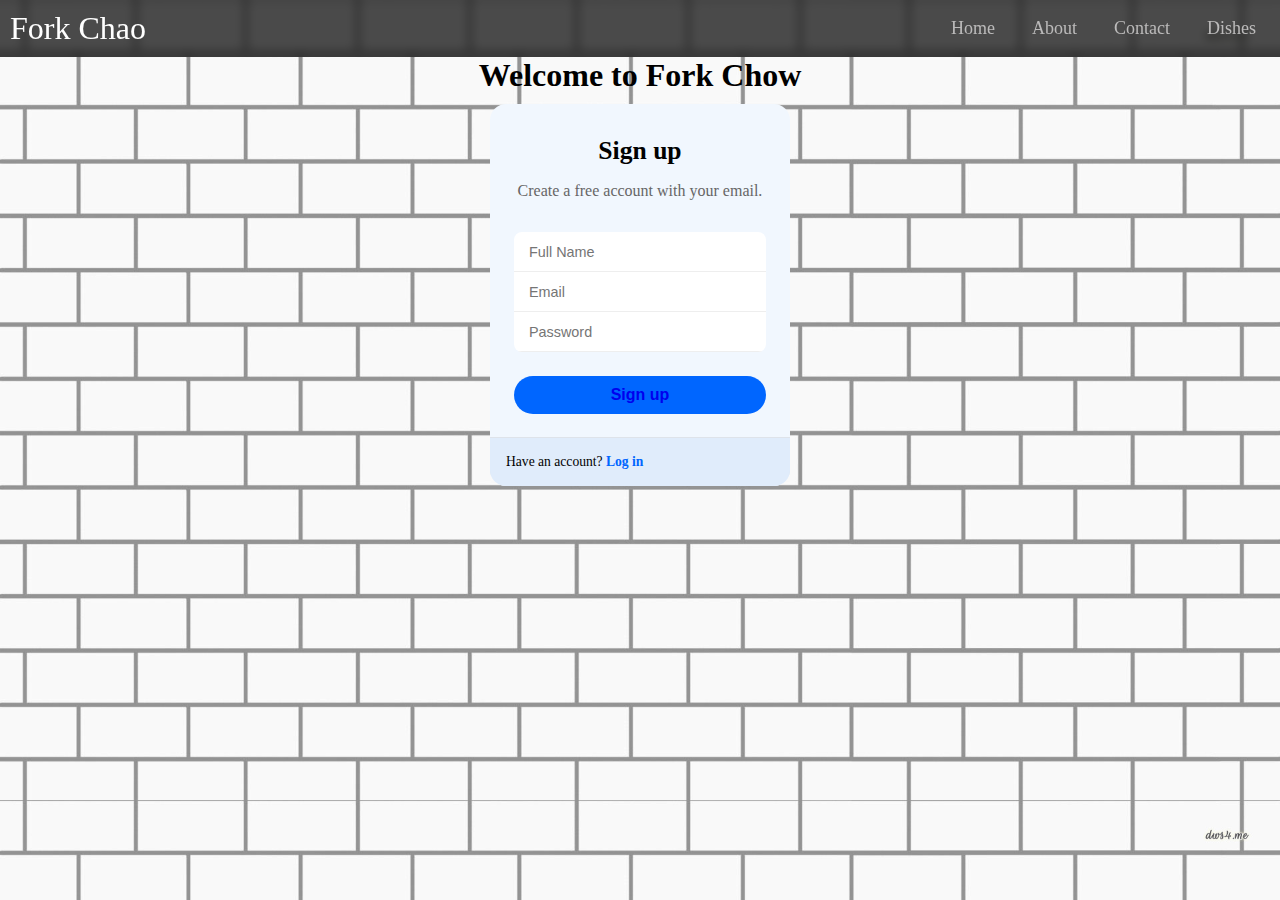
==== index.html @ c3012c98 "deploy" ====
<!DOCTYPE html>
<html lang="en">
<head>
    <link rel="stylesheet" href="/css/style.css">
    <meta charset="UTF-8">
    <meta name="viewport" content="width=device-width, initial-scale=1.0">
    <title>SIGN IN</title>
</head>
<body>
    <div class="nav">
        <nav class="navbar">
            <!-- LOGO -->
            <div class="logo">Fork Chao</div>
                <!-- NAVIGATION MENU -->
                <ul class="nav-links">
                    <!-- USING CHECKBOX HACK -->
                    <input type="checkbox" id="checkbox_toggle" />
                    <label for="checkbox_toggle" class="hamburger">&#9776;</label>
                    <!-- NAVIGATION MENUS -->
                    <div class="menu">
                        <li><a href="/home.html">Home</a></li>
                        <li><a href="/about.html">About</a></li>
                        <li class="services">
                        <a href="/contact.html">Contact</a>
                        <!-- DROPDOWN MENU -->
                            <ul class="dropdown">
                                <li><a href="/contact.html">Customer Service</a></li>
                                <li><a href="/contact.html">Ratings</a></li>
                                <li><a href="/contact.html">Videos</a></li>
                                <li><a href="/contact.html">Instagram</a></li>
                                <li><a href="/contact.html">Facebook</a></li>
                                </ul>
                        </li>
                        <li><a href="/dishes.html">Dishes</a></li>
                    </div>
                </ul>
        </nav>
    </div>
    <div class="flex-container">
        <div><h1>Welcome to Fork Chow</h1></div>
        <div><div class="form-box">
            <form class="form">
                <span class="title">Sign up</span>
                <span class="subtitle">Create a free account with your email.</span>
                <div class="form-container">
                  <input type="text" class="input" placeholder="Full Name">
                        <input type="email" class="input" placeholder="Email">
                        <input type="password" class="input" placeholder="Password">
                </div>
                <button><a href="/home.html">Sign up</a></button>
            </form>
            <div class="form-section">
              <p>Have an account? <a href="">Log in</a> </p>
            </div>
            </div></div>
    </div>     
</body>
</html>
---- css/style.css ----
* {
  margin: 0;
  padding: 0;
  box-sizing: border-box;
}

body {
  font-family: cursive;
  background-image: url(/img/bg.jpg);
  background-size: 100%;
}

a {
  text-decoration: none;
}

li {
  list-style: none;
}
.navbar {
    display: flex;
    align-items: center;
    justify-content: space-between;
    padding: 10px;
    color: #fff;
    background:rgba(0,0,0,.7);
    backdrop-filter: blur(5px);
}
  
.nav-links a {
    color: #bbbaba;
}
  
  /* LOGO */
.logo {
    font-size: 32px;
}
  
  /* NAVBAR MENU */
.menu {
    display: flex;
    gap: 0.5em;
    font-size: 18px;
}
  
.menu li:hover {
    background-color: #ffffff;
    border-radius: 5px;
    transition: 0.3s ease;
}
  
.menu li {
    padding: 5px 14px;
}
  
  /* DROPDOWN MENU */
.services {
    position: relative; 
}
  
.dropdown {
    background-color: rgb(0, 0, 0);
    padding: 1em 0;
    position: absolute; /*WITH RESPECT TO PARENT*/
    display: none;
    border-radius: 8px;
    top: 35px;
}
  
  .dropdown li + li {
    margin-top: 10px;
}
  
.dropdown li {
    padding: 0.5em 1em;
    width: 8em;
    text-align: center;
}
  
.dropdown li:hover {
    background-color: #ffffff;
}
  
.services:hover .dropdown {
    display: block;
} 
input[type=checkbox] {
  display: none;
} 

/* HAMBURGER MENU */
.hamburger {
  display: none;
  font-size: 24px;
  user-select: none;
}

.form-box {
  max-width: 300px;
  background: #f1f7fe;
  overflow: hidden;
  border-radius: 16px;
  color: #010101;
}

.form {
  position: relative;
  display: flex;
  flex-direction: column;
  padding: 32px 24px 24px;
  gap: 16px;
  text-align: center;
}

/*Form text*/
.title {
  font-weight: bold;
  font-size: 1.6rem;
}

.subtitle {
  font-size: 1rem;
  color: #666;
}

/*Inputs box*/
.form-container {
  overflow: hidden;
  border-radius: 8px;
  background-color: #fff;
  margin: 1rem 0 .5rem;
  width: 100%;
}

.input {
  background: none;
  border: 0;
  outline: 0;
  height: 40px;
  width: 100%;
  border-bottom: 1px solid #eee;
  font-size: .9rem;
  padding: 8px 15px;
}

.form-section {
  padding: 16px;
  font-size: .85rem;
  background-color: #e0ecfb;
  box-shadow: rgb(0 0 0 / 8%) 0 -1px;
}

.form-section a {
  font-weight: bold;
  color: #0066ff;
  transition: color .3s ease;
}

.form-section a:hover {
  color: #005ce6;
  text-decoration: underline;
}

/*Button*/
.form button {
  background-color: #0066ff;
  color: #fff;
  border: 0;
  border-radius: 24px;
  padding: 10px 16px;
  font-size: 1rem;
  font-weight: 600;
  cursor: pointer;
  transition: background-color .3s ease;
}

.form button:hover {
  background-color: #005ce6;
}
.flex-container{
  display: flex;
  flex-wrap: wrap;
  flex-direction: column;
  align-items: center;
  justify-content: center;
  align-content: center;
  gap: 10px;

}

/* APPLYING MEDIA QUERIES */
@media (max-width: 768px) {
 .menu {
    display:none;
    position: absolute;
    background-color:teal;
    right: 0;
    left: 0;
    text-align: center;
    padding: 16px 0;
  }

  .menu li:hover {
    display: inline-block;
    background-color:#4c9e9e;
    transition: 0.3s ease;
  }

  .menu li + li {
    margin-top: 12px;
  }

  input[type=checkbox]:checked ~ .menu {
    display: block;
  }

  .hamburger {
    display: block;
  }

  .dropdown {
    left: 50%;
    top: 30px;
    transform: translateX(35%);
  }

  .dropdown li:hover {
    background-color: #4c9e9e;
  }
}
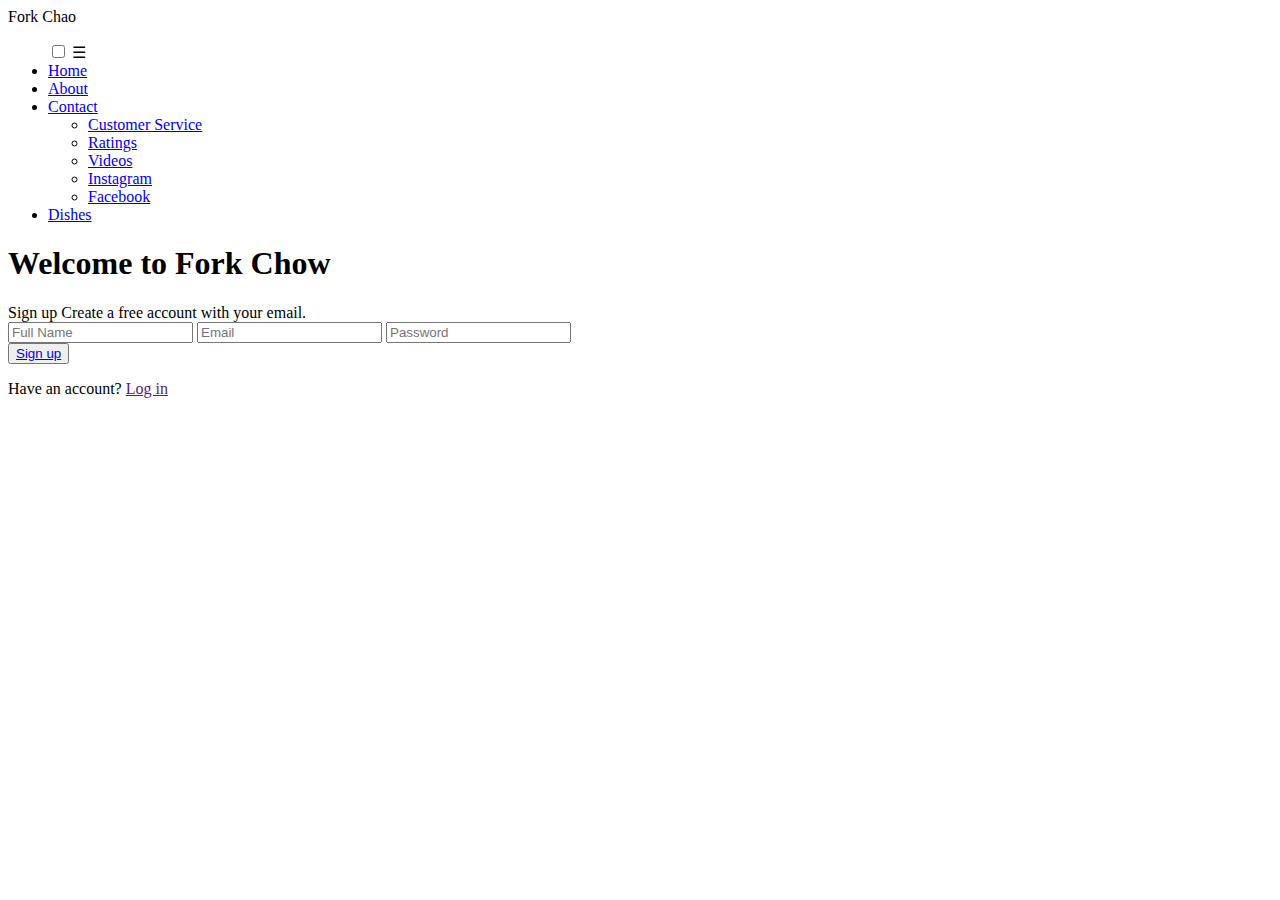
==== commit c8d11c8c: "deploy" ====
--- a/index.html
+++ b/index.html
@@ -1,7 +1,7 @@
 <!DOCTYPE html>
 <html lang="en">
 <head>
-    <link rel="stylesheet" href="/css/style.css">
+    <link rel="stylesheet" href="/final/css/style.css">
     <meta charset="UTF-8">
     <meta name="viewport" content="width=device-width, initial-scale=1.0">
     <title>SIGN IN</title>
@@ -18,20 +18,20 @@
                     <label for="checkbox_toggle" class="hamburger">&#9776;</label>
                     <!-- NAVIGATION MENUS -->
                     <div class="menu">
-                        <li><a href="/home.html">Home</a></li>
-                        <li><a href="/about.html">About</a></li>
+                        <li><a href="/final/home.html">Home</a></li>
+                        <li><a href="/final/about.html">About</a></li>
                         <li class="services">
-                        <a href="/contact.html">Contact</a>
+                        <a href="/final/contact.html">Contact</a>
                         <!-- DROPDOWN MENU -->
                             <ul class="dropdown">
-                                <li><a href="/contact.html">Customer Service</a></li>
-                                <li><a href="/contact.html">Ratings</a></li>
-                                <li><a href="/contact.html">Videos</a></li>
-                                <li><a href="/contact.html">Instagram</a></li>
-                                <li><a href="/contact.html">Facebook</a></li>
+                                <li><a href="/final/contact.html">Customer Service</a></li>
+                                <li><a href="/final/contact.html">Ratings</a></li>
+                                <li><a href="/final/contact.html">Videos</a></li>
+                                <li><a href="/final/contact.html">Instagram</a></li>
+                                <li><a href="/final/contact.html">Facebook</a></li>
                                 </ul>
                         </li>
-                        <li><a href="/dishes.html">Dishes</a></li>
+                        <li><a href="/final/dishes.html">Dishes</a></li>
                     </div>
                 </ul>
         </nav>
@@ -47,7 +47,7 @@
                         <input type="email" class="input" placeholder="Email">
                         <input type="password" class="input" placeholder="Password">
                 </div>
-                <button><a href="/home.html">Sign up</a></button>
+                <button><a href="/final/home.html">Sign up</a></button>
             </form>
             <div class="form-section">
               <p>Have an account? <a href="">Log in</a> </p>
